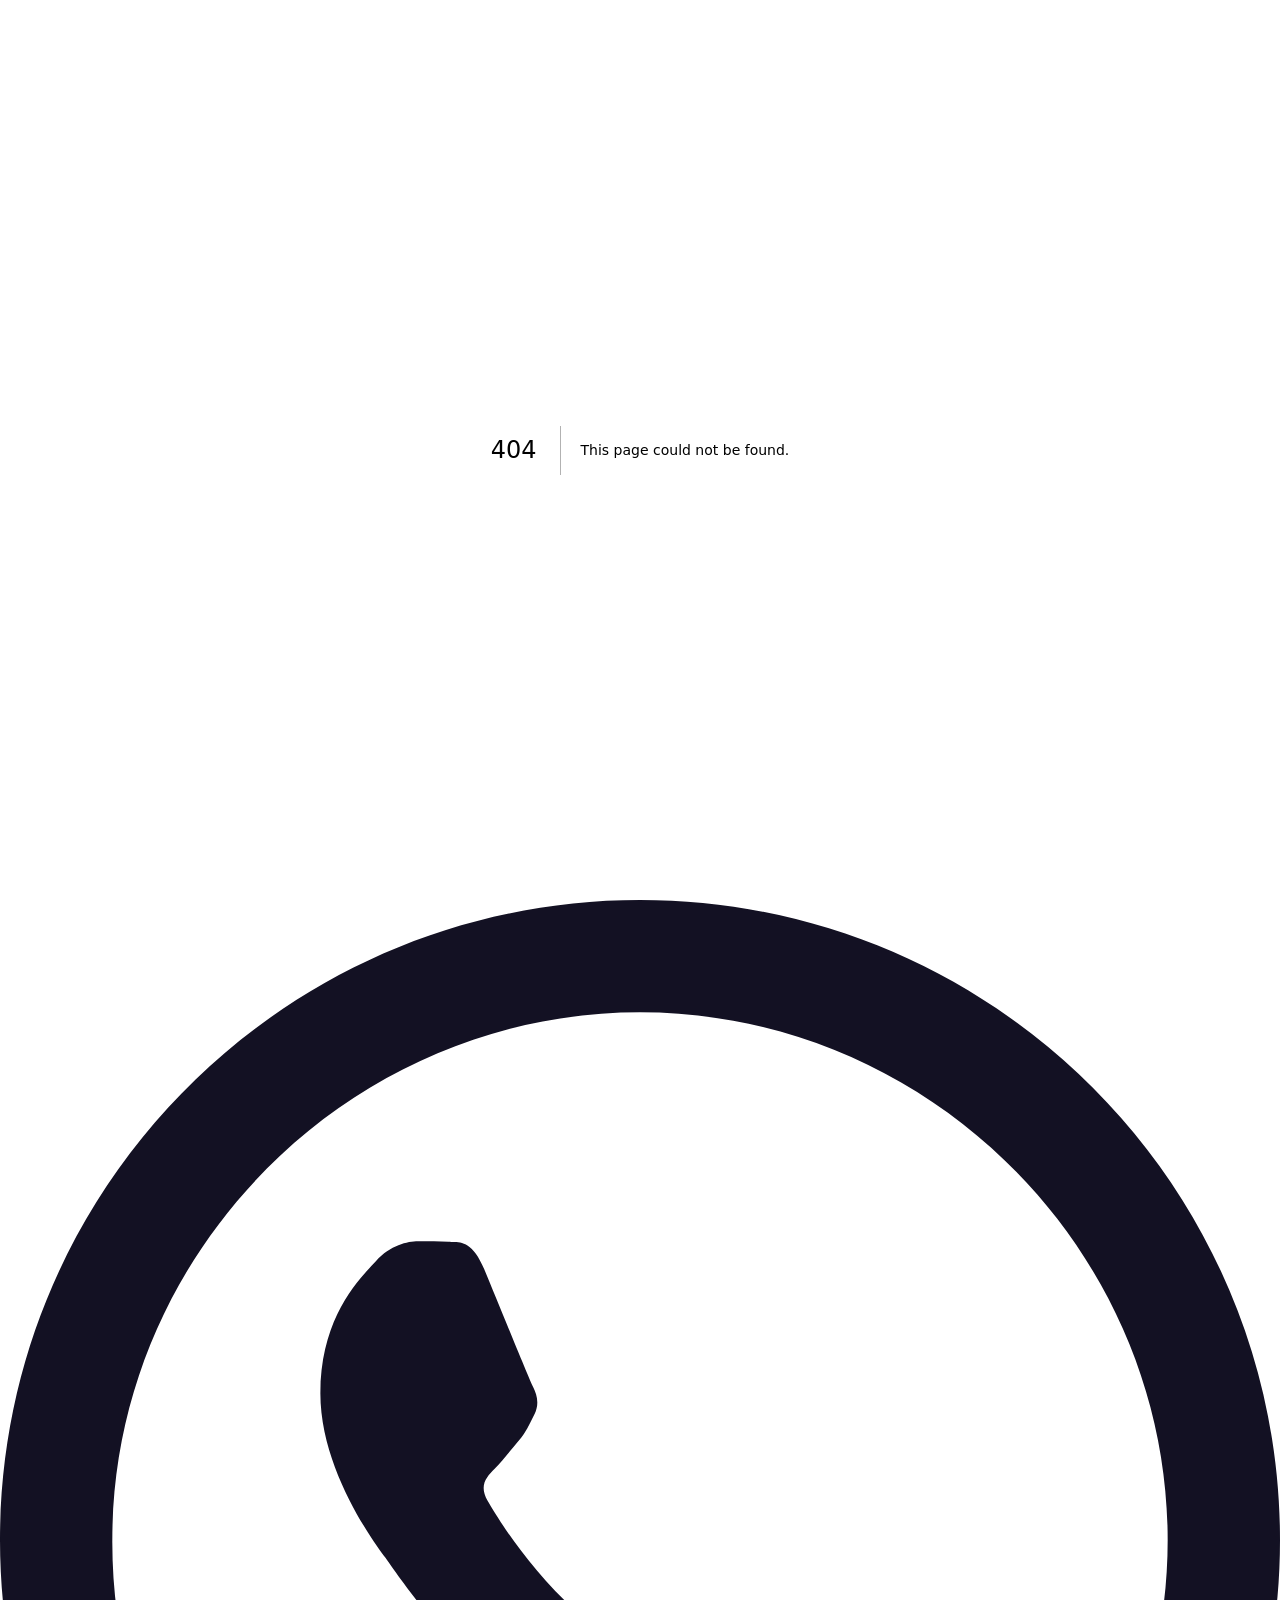
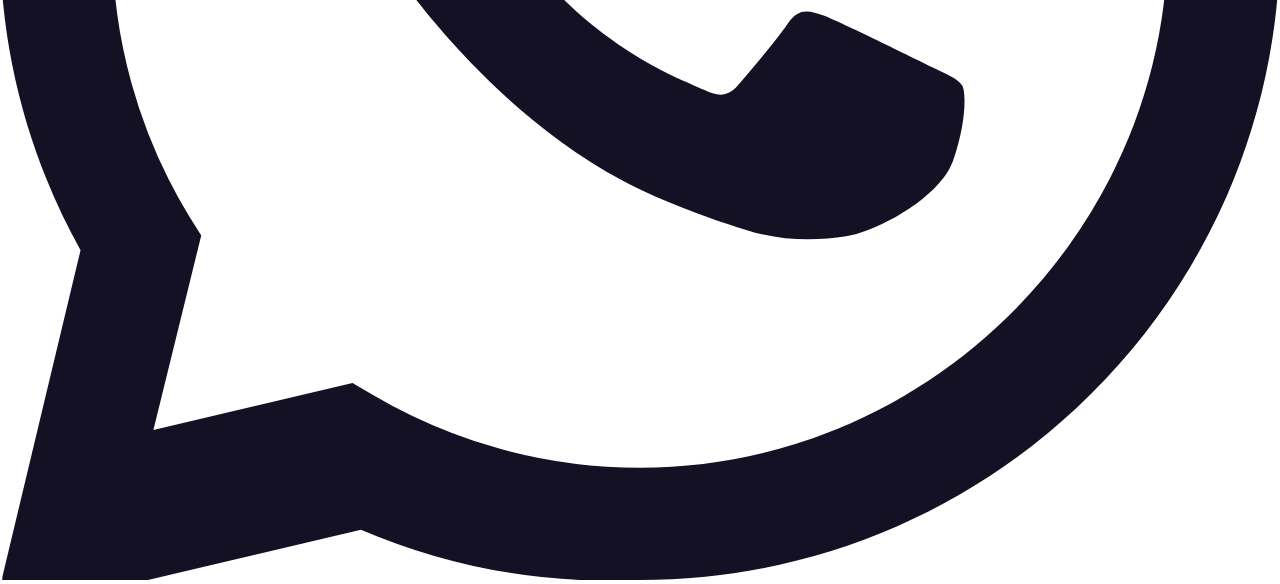
==== 404/index.html @ 9d976e6f "chore: static preview build for client review" ====
<!DOCTYPE html><html lang="pt-BR"><head><meta charSet="utf-8"/><meta name="viewport" content="width=device-width, initial-scale=1"/><link rel="stylesheet" href="/ultima-preview/_next/static/chunks/0b9qxh61r70rn.css" data-precedence="next"/><link rel="preload" as="script" fetchPriority="low" href="/ultima-preview/_next/static/chunks/13aus3kqanczm.js"/><script src="/ultima-preview/_next/static/chunks/0dgq26a5_oy.a.js" async=""></script><script src="/ultima-preview/_next/static/chunks/0f4zeltexfq_..js" async=""></script><script src="/ultima-preview/_next/static/chunks/0m_p1bxtorv5i.js" async=""></script><script src="/ultima-preview/_next/static/chunks/turbopack-003-w7_mbnqww.js" async=""></script><script src="/ultima-preview/_next/static/chunks/0436okytzgng_.js" async=""></script><script src="/ultima-preview/_next/static/chunks/08uh6.imupez1.js" async=""></script><script src="/ultima-preview/_next/static/chunks/0d3shmwh5_nmn.js" async=""></script><meta name="robots" content="noindex"/><meta name="next-size-adjust" content=""/><title>404: This page could not be found.</title><title>Última Digital | Agência de tráfego pago em Belo Horizonte</title><meta name="description" content="Agência de tráfego pago em Belo Horizonte: Google Ads e Meta Ads com estratégia sob medida. Mais de R$ 100 milhões gerados para clientes."/><meta name="robots" content="noindex, nofollow"/><link rel="canonical" href="https://site.ultimadigital.com.br/"/><meta property="og:title" content="Última Digital | Agência de tráfego pago em Belo Horizonte"/><meta property="og:description" content="Agência de tráfego pago em Belo Horizonte: Google Ads e Meta Ads com estratégia sob medida. Mais de R$ 100 milhões gerados para clientes."/><meta property="og:site_name" content="Última Digital"/><meta property="og:locale" content="pt_BR"/><meta property="og:type" content="website"/><meta name="twitter:card" content="summary"/><meta name="twitter:title" content="Última Digital | Agência de tráfego pago em Belo Horizonte"/><meta name="twitter:description" content="Agência de tráfego pago em Belo Horizonte: Google Ads e Meta Ads com estratégia sob medida. Mais de R$ 100 milhões gerados para clientes."/><link rel="icon" href="/ultima-preview/icon.svg"/><script src="/ultima-preview/_next/static/chunks/03~yq9q893hmn.js" noModule=""></script></head><body class="geist_dbbf8c4b-module__5qCx7q__variable geist_mono_8d43a2aa-module__8Li5zG__variable instrument_serif_bed06b21-module__swPsvG__variable bg-surface font-sans text-text-primary antialiased"><div hidden=""><!--$--><!--/$--></div><div class="relative z-10 overflow-x-hidden"><div style="font-family:system-ui,&quot;Segoe UI&quot;,Roboto,Helvetica,Arial,sans-serif,&quot;Apple Color Emoji&quot;,&quot;Segoe UI Emoji&quot;;height:100vh;text-align:center;display:flex;flex-direction:column;align-items:center;justify-content:center"><div><style>body{color:#000;background:#fff;margin:0}.next-error-h1{border-right:1px solid rgba(0,0,0,.3)}@media (prefers-color-scheme:dark){body{color:#fff;background:#000}.next-error-h1{border-right:1px solid rgba(255,255,255,.3)}}</style><h1 class="next-error-h1" style="display:inline-block;margin:0 20px 0 0;padding:0 23px 0 0;font-size:24px;font-weight:500;vertical-align:top;line-height:49px">404</h1><div style="display:inline-block"><h2 style="font-size:14px;font-weight:400;line-height:49px;margin:0">This page could not be found.</h2></div></div></div><!--$--><!--/$--><a href="https://api.whatsapp.com/send?phone=5531985903962&amp;text=Ol%C3%A1%2C%20gostaria%20de%20alavancar%20meu%20neg%C3%B3cio!%20Quero%20conhecer%20os%20servi%C3%A7os%20da%20%C3%9Altima%20Digital." target="_blank" rel="noreferrer noopener" aria-label="Abrir conversa no WhatsApp" class="fixed right-8 bottom-8 z-[999] block h-14 w-14 rounded-full bg-accent shadow-[0_4px_20px_rgba(255,194,0,0.35)] transition-transform duration-300 ease-out hover:scale-110 hover:shadow-[0_6px_28px_rgba(255,194,0,0.55)]"><span class="pointer-events-none absolute inset-0 rounded-full bg-[rgba(255,194,0,0.3)] animate-[whatsapp-pulse_2s_ease-out_infinite]" aria-hidden="true"></span><span class="relative flex h-full w-full items-center justify-center"><svg viewBox="0 0 24 24" fill="#131123" class="h-7 w-7" aria-hidden="true"><path d="M17.472 14.382c-.297-.149-1.758-.867-2.03-.967-.273-.099-.471-.148-.67.15-.197.297-.767.966-.94 1.164-.173.199-.347.223-.644.075-.297-.15-1.255-.463-2.39-1.475-.883-.788-1.48-1.761-1.653-2.059-.173-.297-.018-.458.13-.606.134-.133.298-.347.446-.52.149-.174.198-.298.298-.497.099-.198.05-.371-.025-.52-.075-.149-.669-1.612-.916-2.207-.242-.579-.487-.5-.669-.51-.173-.008-.371-.01-.57-.01-.198 0-.52.074-.792.372-.272.297-1.04 1.016-1.04 2.479 0 1.462 1.065 2.875 1.213 3.074.149.198 2.096 3.2 5.077 4.487.709.306 1.262.489 1.694.625.712.227 1.36.195 1.871.118.571-.085 1.758-.719 2.006-1.413.248-.694.248-1.289.173-1.413-.074-.124-.272-.198-.57-.347z"></path><path d="M12 0C5.373 0 0 5.373 0 12c0 2.108.549 4.09 1.51 5.815L.057 23.888a.5.5 0 00.609.61l6.102-1.442A11.945 11.945 0 0012 24c6.627 0 12-5.373 12-12S18.627 0 12 0zm0 21.894a9.877 9.877 0 01-5.031-1.375l-.36-.214-3.733.882.897-3.648-.235-.374A9.861 9.861 0 012.106 12C2.106 6.58 6.58 2.106 12 2.106c5.42 0 9.894 4.474 9.894 9.894 0 5.42-4.474 9.894-9.894 9.894z"></path></svg></span></a></div><script src="/ultima-preview/_next/static/chunks/13aus3kqanczm.js" id="_R_" async=""></script><script>(self.__next_f=self.__next_f||[]).push([0])</script><script>self.__next_f.push([1,"1:\"$Sreact.fragment\"\n2:I[961,[\"/ultima-preview/_next/static/chunks/0436okytzgng_.js\",\"/ultima-preview/_next/static/chunks/08uh6.imupez1.js\",\"/ultima-preview/_next/static/chunks/0d3shmwh5_nmn.js\"],\"CustomCursor\"]\n3:I[60233,[\"/ultima-preview/_next/static/chunks/0436okytzgng_.js\",\"/ultima-preview/_next/static/chunks/08uh6.imupez1.js\",\"/ultima-preview/_next/static/chunks/0d3shmwh5_nmn.js\"],\"LenisProvider\"]\n4:I[39756,[\"/ultima-preview/_next/static/chunks/0436okytzgng_.js\",\"/ultima-preview/_next/static/chunks/08uh6.imupez1.js\",\"/ultima-preview/_next/static/chunks/0d3shmwh5_nmn.js\"],\"default\"]\n5:I[37457,[\"/ultima-preview/_next/static/chunks/0436okytzgng_.js\",\"/ultima-preview/_next/static/chunks/08uh6.imupez1.js\",\"/ultima-preview/_next/static/chunks/0d3shmwh5_nmn.js\"],\"default\"]\n6:I[55814,[\"/ultima-preview/_next/static/chunks/0436okytzgng_.js\",\"/ultima-preview/_next/static/chunks/08uh6.imupez1.js\",\"/ultima-preview/_next/static/chunks/0d3shmwh5_nmn.js\"],\"WhatsAppButton\"]\n7:I[97367,[\"/ultima-preview/_next/static/chunks/0436okytzgng_.js\",\"/ultima-preview/_next/static/chunks/08uh6.imupez1.js\",\"/ultima-preview/_next/static/chunks/0d3shmwh5_nmn.js\"],\"OutletBoundary\"]\n8:\"$Sreact.suspense\"\nb:I[97367,[\"/ultima-preview/_next/static/chunks/0436okytzgng_.js\",\"/ultima-preview/_next/static/chunks/08uh6.imupez1.js\",\"/ultima-preview/_next/static/chunks/0d3shmwh5_nmn.js\"],\"ViewportBoundary\"]\nd:I[97367,[\"/ultima-preview/_next/static/chunks/0436okytzgng_.js\",\"/ultima-preview/_next/static/chunks/08uh6.imupez1.js\",\"/ultima-preview/_next/static/chunks/0d3shmwh5_nmn.js\"],\"MetadataBoundary\"]\nf:I[68027,[\"/ultima-preview/_next/static/chunks/0436okytzgng_.js\",\"/ultima-preview/_next/static/chunks/08uh6.imupez1.js\",\"/ultima-preview/_next/static/chunks/0d3shmwh5_nmn.js\"],\"default\",1]\n:HL[\"/ultima-preview/_next/static/chunks/0b9qxh61r70rn.css\",\"style\"]\n"])</script><script>self.__next_f.push([1,"0:{\"P\":null,\"c\":[\"\",\"_not-found\",\"\"],\"q\":\"\",\"i\":false,\"f\":[[[\"\",{\"children\":[\"/_not-found\",{\"children\":[\"__PAGE__\",{}]}]},\"$undefined\",\"$undefined\",16],[[\"$\",\"$1\",\"c\",{\"children\":[[[\"$\",\"link\",\"0\",{\"rel\":\"stylesheet\",\"href\":\"/ultima-preview/_next/static/chunks/0b9qxh61r70rn.css\",\"precedence\":\"next\",\"crossOrigin\":\"$undefined\",\"nonce\":\"$undefined\"}],[\"$\",\"script\",\"script-0\",{\"src\":\"/ultima-preview/_next/static/chunks/0436okytzgng_.js\",\"async\":true,\"nonce\":\"$undefined\"}],[\"$\",\"script\",\"script-1\",{\"src\":\"/ultima-preview/_next/static/chunks/08uh6.imupez1.js\",\"async\":true,\"nonce\":\"$undefined\"}],[\"$\",\"script\",\"script-2\",{\"src\":\"/ultima-preview/_next/static/chunks/0d3shmwh5_nmn.js\",\"async\":true,\"nonce\":\"$undefined\"}]],[\"$\",\"html\",null,{\"lang\":\"pt-BR\",\"children\":[\"$\",\"body\",null,{\"className\":\"geist_dbbf8c4b-module__5qCx7q__variable geist_mono_8d43a2aa-module__8Li5zG__variable instrument_serif_bed06b21-module__swPsvG__variable bg-surface font-sans text-text-primary antialiased\",\"children\":[[\"$\",\"$L2\",null,{}],[\"$\",\"$L3\",null,{\"children\":[\"$\",\"div\",null,{\"className\":\"relative z-10 overflow-x-hidden\",\"children\":[[\"$\",\"$L4\",null,{\"parallelRouterKey\":\"children\",\"error\":\"$undefined\",\"errorStyles\":\"$undefined\",\"errorScripts\":\"$undefined\",\"template\":[\"$\",\"$L5\",null,{}],\"templateStyles\":\"$undefined\",\"templateScripts\":\"$undefined\",\"notFound\":[[[\"$\",\"title\",null,{\"children\":\"404: This page could not be found.\"}],[\"$\",\"div\",null,{\"style\":{\"fontFamily\":\"system-ui,\\\"Segoe UI\\\",Roboto,Helvetica,Arial,sans-serif,\\\"Apple Color Emoji\\\",\\\"Segoe UI Emoji\\\"\",\"height\":\"100vh\",\"textAlign\":\"center\",\"display\":\"flex\",\"flexDirection\":\"column\",\"alignItems\":\"center\",\"justifyContent\":\"center\"},\"children\":[\"$\",\"div\",null,{\"children\":[[\"$\",\"style\",null,{\"dangerouslySetInnerHTML\":{\"__html\":\"body{color:#000;background:#fff;margin:0}.next-error-h1{border-right:1px solid rgba(0,0,0,.3)}@media (prefers-color-scheme:dark){body{color:#fff;background:#000}.next-error-h1{border-right:1px solid rgba(255,255,255,.3)}}\"}}],[\"$\",\"h1\",null,{\"className\":\"next-error-h1\",\"style\":{\"display\":\"inline-block\",\"margin\":\"0 20px 0 0\",\"padding\":\"0 23px 0 0\",\"fontSize\":24,\"fontWeight\":500,\"verticalAlign\":\"top\",\"lineHeight\":\"49px\"},\"children\":404}],[\"$\",\"div\",null,{\"style\":{\"display\":\"inline-block\"},\"children\":[\"$\",\"h2\",null,{\"style\":{\"fontSize\":14,\"fontWeight\":400,\"lineHeight\":\"49px\",\"margin\":0},\"children\":\"This page could not be found.\"}]}]]}]}]],[]],\"forbidden\":\"$undefined\",\"unauthorized\":\"$undefined\"}],[\"$\",\"$L6\",null,{}]]}]}],null]}]}]]}],{\"children\":[[\"$\",\"$1\",\"c\",{\"children\":[null,[\"$\",\"$L4\",null,{\"parallelRouterKey\":\"children\",\"error\":\"$undefined\",\"errorStyles\":\"$undefined\",\"errorScripts\":\"$undefined\",\"template\":[\"$\",\"$L5\",null,{}],\"templateStyles\":\"$undefined\",\"templateScripts\":\"$undefined\",\"notFound\":\"$undefined\",\"forbidden\":\"$undefined\",\"unauthorized\":\"$undefined\"}]]}],{\"children\":[[\"$\",\"$1\",\"c\",{\"children\":[[[\"$\",\"title\",null,{\"children\":\"404: This page could not be found.\"}],[\"$\",\"div\",null,{\"style\":\"$0:f:0:1:0:props:children:1:props:children:props:children:1:props:children:props:children:0:props:notFound:0:1:props:style\",\"children\":[\"$\",\"div\",null,{\"children\":[[\"$\",\"style\",null,{\"dangerouslySetInnerHTML\":{\"__html\":\"body{color:#000;background:#fff;margin:0}.next-error-h1{border-right:1px solid rgba(0,0,0,.3)}@media (prefers-color-scheme:dark){body{color:#fff;background:#000}.next-error-h1{border-right:1px solid rgba(255,255,255,.3)}}\"}}],[\"$\",\"h1\",null,{\"className\":\"next-error-h1\",\"style\":\"$0:f:0:1:0:props:children:1:props:children:props:children:1:props:children:props:children:0:props:notFound:0:1:props:children:props:children:1:props:style\",\"children\":404}],[\"$\",\"div\",null,{\"style\":\"$0:f:0:1:0:props:children:1:props:children:props:children:1:props:children:props:children:0:props:notFound:0:1:props:children:props:children:2:props:style\",\"children\":[\"$\",\"h2\",null,{\"style\":\"$0:f:0:1:0:props:children:1:props:children:props:children:1:props:children:props:children:0:props:notFound:0:1:props:children:props:children:2:props:children:props:style\",\"children\":\"This page could not be found.\"}]}]]}]}]],null,[\"$\",\"$L7\",null,{\"children\":[\"$\",\"$8\",null,{\"name\":\"Next.MetadataOutlet\",\"children\":\"$@9\"}]}]]}],{},null,false,null]},null,false,\"$@a\"]},null,false,null],[\"$\",\"$1\",\"h\",{\"children\":[[\"$\",\"meta\",null,{\"name\":\"robots\",\"content\":\"noindex\"}],[\"$\",\"$Lb\",null,{\"children\":\"$Lc\"}],[\"$\",\"div\",null,{\"hidden\":true,\"children\":[\"$\",\"$Ld\",null,{\"children\":[\"$\",\"$8\",null,{\"name\":\"Next.Metadata\",\"children\":\"$Le\"}]}]}],[\"$\",\"meta\",null,{\"name\":\"next-size-adjust\",\"content\":\"\"}]]}],false]],\"m\":\"$undefined\",\"G\":[\"$f\",[[\"$\",\"link\",\"0\",{\"rel\":\"stylesheet\",\"href\":\"/ultima-preview/_next/static/chunks/0b9qxh61r70rn.css\",\"precedence\":\"next\",\"crossOrigin\":\"$undefined\",\"nonce\":\"$undefined\"}]]],\"S\":true,\"h\":null,\"s\":\"$undefined\",\"l\":\"$undefined\",\"p\":\"$undefined\",\"d\":\"$undefined\",\"b\":\"BhjHynhMJOhG1Z1esxShJ\"}\n"])</script><script>self.__next_f.push([1,"10:[]\na:\"$W10\"\n"])</script><script>self.__next_f.push([1,"c:[[\"$\",\"meta\",\"0\",{\"charSet\":\"utf-8\"}],[\"$\",\"meta\",\"1\",{\"name\":\"viewport\",\"content\":\"width=device-width, initial-scale=1\"}]]\n"])</script><script>self.__next_f.push([1,"11:I[27201,[\"/ultima-preview/_next/static/chunks/0436okytzgng_.js\",\"/ultima-preview/_next/static/chunks/08uh6.imupez1.js\",\"/ultima-preview/_next/static/chunks/0d3shmwh5_nmn.js\"],\"IconMark\"]\n9:null\n"])</script><script>self.__next_f.push([1,"e:[[\"$\",\"title\",\"0\",{\"children\":\"Última Digital | Agência de tráfego pago em Belo Horizonte\"}],[\"$\",\"meta\",\"1\",{\"name\":\"description\",\"content\":\"Agência de tráfego pago em Belo Horizonte: Google Ads e Meta Ads com estratégia sob medida. Mais de R$ 100 milhões gerados para clientes.\"}],[\"$\",\"meta\",\"2\",{\"name\":\"robots\",\"content\":\"noindex, nofollow\"}],[\"$\",\"link\",\"3\",{\"rel\":\"canonical\",\"href\":\"https://site.ultimadigital.com.br/\"}],[\"$\",\"meta\",\"4\",{\"property\":\"og:title\",\"content\":\"Última Digital | Agência de tráfego pago em Belo Horizonte\"}],[\"$\",\"meta\",\"5\",{\"property\":\"og:description\",\"content\":\"Agência de tráfego pago em Belo Horizonte: Google Ads e Meta Ads com estratégia sob medida. Mais de R$ 100 milhões gerados para clientes.\"}],[\"$\",\"meta\",\"6\",{\"property\":\"og:site_name\",\"content\":\"Última Digital\"}],[\"$\",\"meta\",\"7\",{\"property\":\"og:locale\",\"content\":\"pt_BR\"}],[\"$\",\"meta\",\"8\",{\"property\":\"og:type\",\"content\":\"website\"}],[\"$\",\"meta\",\"9\",{\"name\":\"twitter:card\",\"content\":\"summary\"}],[\"$\",\"meta\",\"10\",{\"name\":\"twitter:title\",\"content\":\"Última Digital | Agência de tráfego pago em Belo Horizonte\"}],[\"$\",\"meta\",\"11\",{\"name\":\"twitter:description\",\"content\":\"Agência de tráfego pago em Belo Horizonte: Google Ads e Meta Ads com estratégia sob medida. Mais de R$ 100 milhões gerados para clientes.\"}],[\"$\",\"link\",\"12\",{\"rel\":\"icon\",\"href\":\"/ultima-preview/icon.svg\"}],[\"$\",\"$L11\",\"13\",{}]]\n"])</script></body></html>
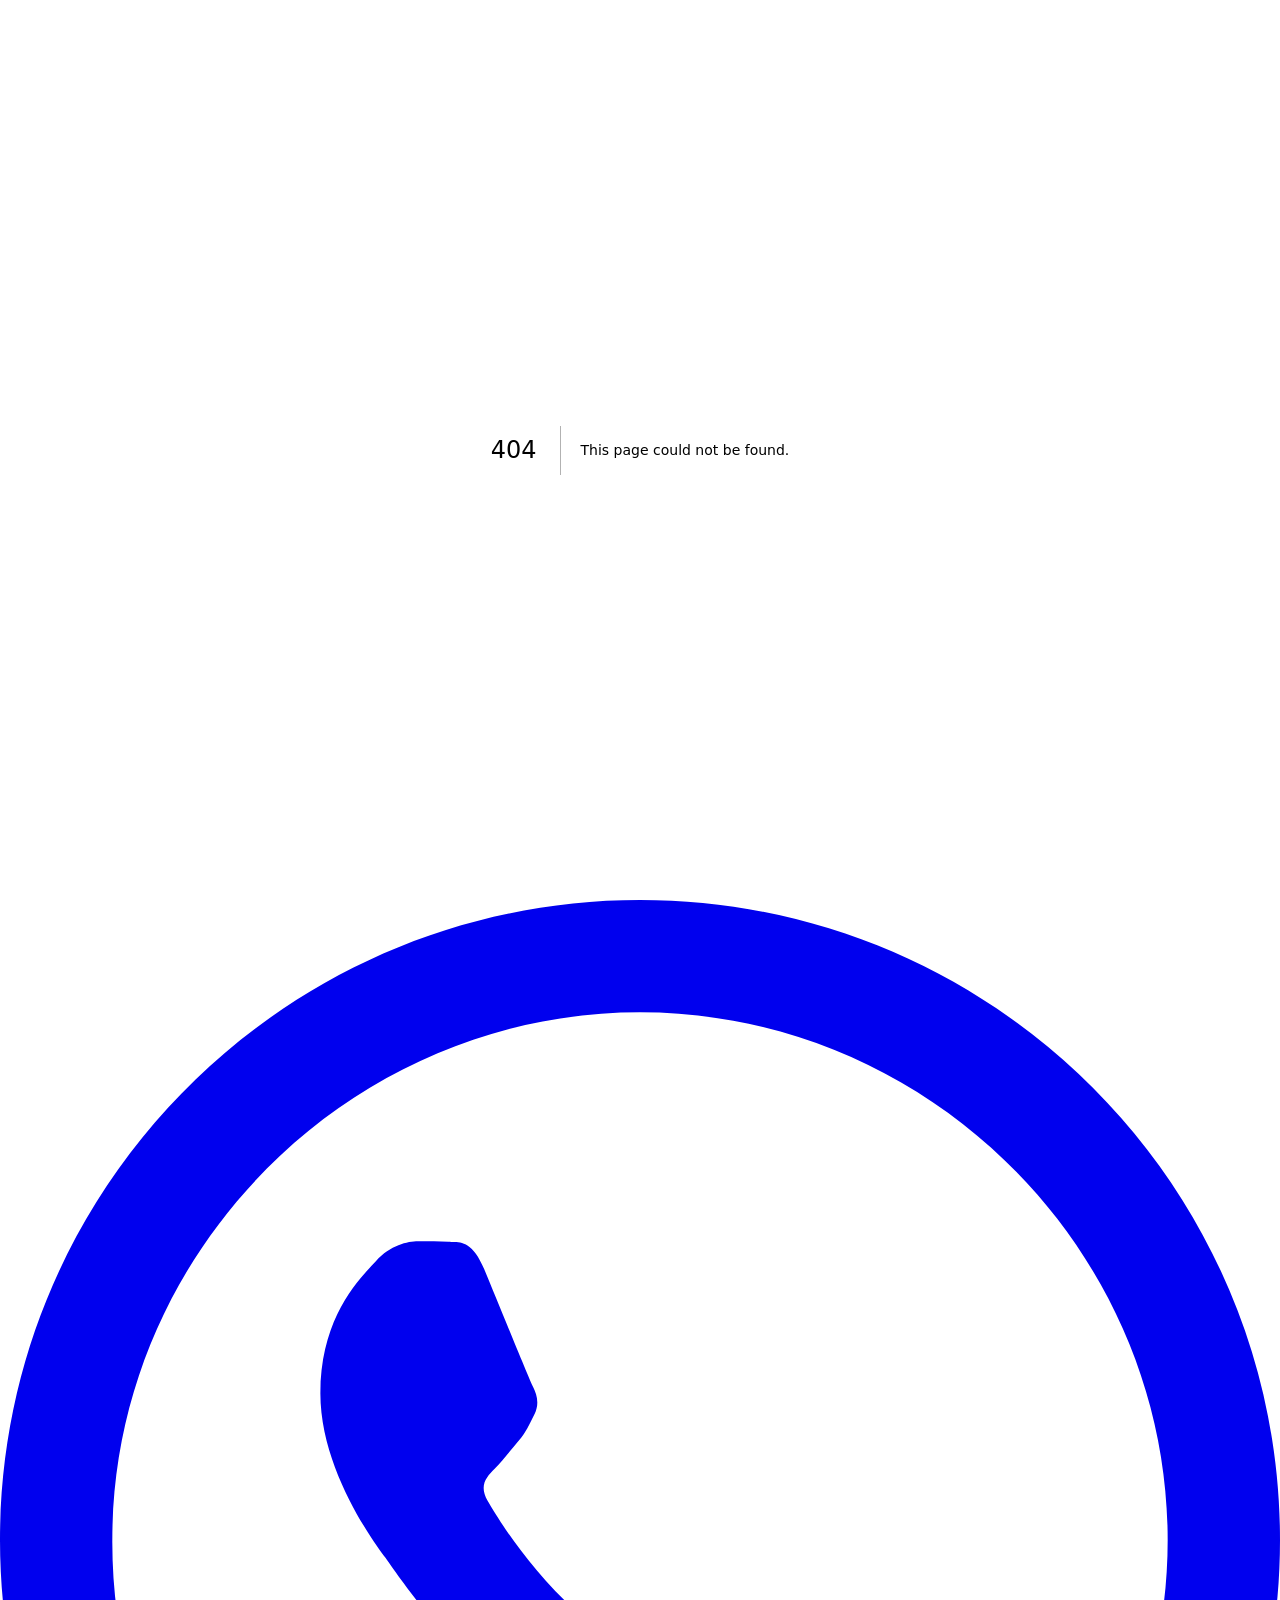
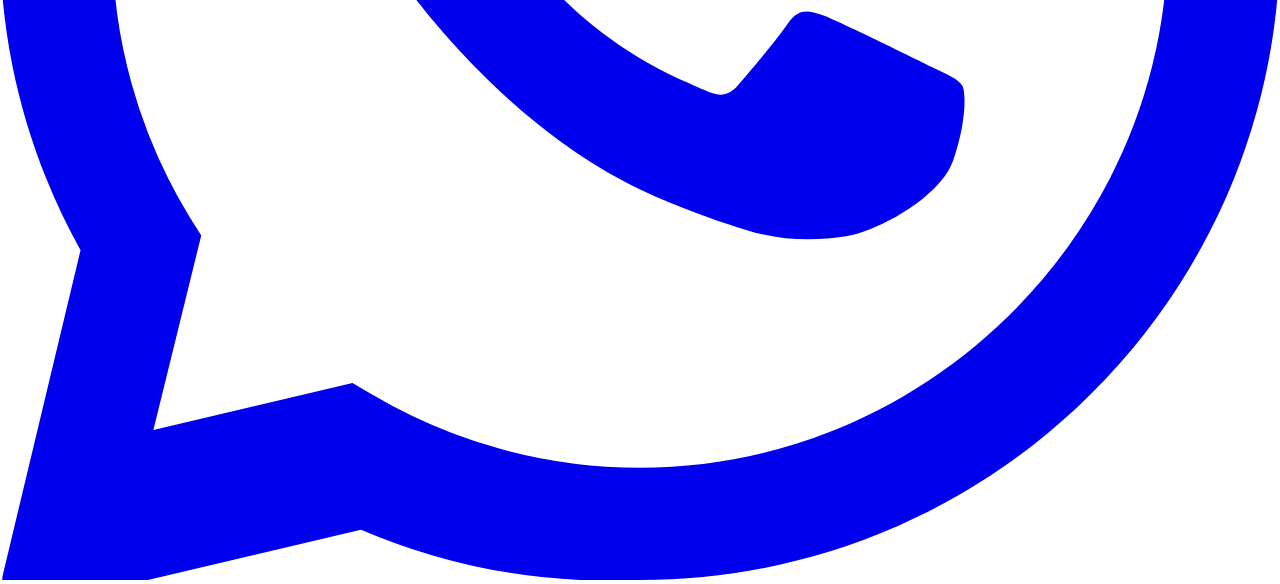
==== commit 0ca86934: "chore: preview of the redesign based on the original site" ====
--- a/404/index.html
+++ b/404/index.html
@@ -1 +1 @@
-<!DOCTYPE html><html lang="pt-BR"><head><meta charSet="utf-8"/><meta name="viewport" content="width=device-width, initial-scale=1"/><link rel="stylesheet" href="/ultima-preview/_next/static/chunks/0b9qxh61r70rn.css" data-precedence="next"/><link rel="preload" as="script" fetchPriority="low" href="/ultima-preview/_next/static/chunks/13aus3kqanczm.js"/><script src="/ultima-preview/_next/static/chunks/0dgq26a5_oy.a.js" async=""></script><script src="/ultima-preview/_next/static/chunks/0f4zeltexfq_..js" async=""></script><script src="/ultima-preview/_next/static/chunks/0m_p1bxtorv5i.js" async=""></script><script src="/ultima-preview/_next/static/chunks/turbopack-003-w7_mbnqww.js" async=""></script><script src="/ultima-preview/_next/static/chunks/0436okytzgng_.js" async=""></script><script src="/ultima-preview/_next/static/chunks/08uh6.imupez1.js" async=""></script><script src="/ultima-preview/_next/static/chunks/0d3shmwh5_nmn.js" async=""></script><meta name="robots" content="noindex"/><meta name="next-size-adjust" content=""/><title>404: This page could not be found.</title><title>Última Digital | Agência de tráfego pago em Belo Horizonte</title><meta name="description" content="Agência de tráfego pago em Belo Horizonte: Google Ads e Meta Ads com estratégia sob medida. Mais de R$ 100 milhões gerados para clientes."/><meta name="robots" content="noindex, nofollow"/><link rel="canonical" href="https://site.ultimadigital.com.br/"/><meta property="og:title" content="Última Digital | Agência de tráfego pago em Belo Horizonte"/><meta property="og:description" content="Agência de tráfego pago em Belo Horizonte: Google Ads e Meta Ads com estratégia sob medida. Mais de R$ 100 milhões gerados para clientes."/><meta property="og:site_name" content="Última Digital"/><meta property="og:locale" content="pt_BR"/><meta property="og:type" content="website"/><meta name="twitter:card" content="summary"/><meta name="twitter:title" content="Última Digital | Agência de tráfego pago em Belo Horizonte"/><meta name="twitter:description" content="Agência de tráfego pago em Belo Horizonte: Google Ads e Meta Ads com estratégia sob medida. Mais de R$ 100 milhões gerados para clientes."/><link rel="icon" href="/ultima-preview/icon.svg"/><script src="/ultima-preview/_next/static/chunks/03~yq9q893hmn.js" noModule=""></script></head><body class="geist_dbbf8c4b-module__5qCx7q__variable geist_mono_8d43a2aa-module__8Li5zG__variable instrument_serif_bed06b21-module__swPsvG__variable bg-surface font-sans text-text-primary antialiased"><div hidden=""><!--$--><!--/$--></div><div class="relative z-10 overflow-x-hidden"><div style="font-family:system-ui,&quot;Segoe UI&quot;,Roboto,Helvetica,Arial,sans-serif,&quot;Apple Color Emoji&quot;,&quot;Segoe UI Emoji&quot;;height:100vh;text-align:center;display:flex;flex-direction:column;align-items:center;justify-content:center"><div><style>body{color:#000;background:#fff;margin:0}.next-error-h1{border-right:1px solid rgba(0,0,0,.3)}@media (prefers-color-scheme:dark){body{color:#fff;background:#000}.next-error-h1{border-right:1px solid rgba(255,255,255,.3)}}</style><h1 class="next-error-h1" style="display:inline-block;margin:0 20px 0 0;padding:0 23px 0 0;font-size:24px;font-weight:500;vertical-align:top;line-height:49px">404</h1><div style="display:inline-block"><h2 style="font-size:14px;font-weight:400;line-height:49px;margin:0">This page could not be found.</h2></div></div></div><!--$--><!--/$--><a href="https://api.whatsapp.com/send?phone=5531985903962&amp;text=Ol%C3%A1%2C%20gostaria%20de%20alavancar%20meu%20neg%C3%B3cio!%20Quero%20conhecer%20os%20servi%C3%A7os%20da%20%C3%9Altima%20Digital." target="_blank" rel="noreferrer noopener" aria-label="Abrir conversa no WhatsApp" class="fixed right-8 bottom-8 z-[999] block h-14 w-14 rounded-full bg-accent shadow-[0_4px_20px_rgba(255,194,0,0.35)] transition-transform duration-300 ease-out hover:scale-110 hover:shadow-[0_6px_28px_rgba(255,194,0,0.55)]"><span class="pointer-events-none absolute inset-0 rounded-full bg-[rgba(255,194,0,0.3)] animate-[whatsapp-pulse_2s_ease-out_infinite]" aria-hidden="true"></span><span class="relative flex h-full w-full items-center justify-center"><svg viewBox="0 0 24 24" fill="#131123" class="h-7 w-7" aria-hidden="true"><path d="M17.472 14.382c-.297-.149-1.758-.867-2.03-.967-.273-.099-.471-.148-.67.15-.197.297-.767.966-.94 1.164-.173.199-.347.223-.644.075-.297-.15-1.255-.463-2.39-1.475-.883-.788-1.48-1.761-1.653-2.059-.173-.297-.018-.458.13-.606.134-.133.298-.347.446-.52.149-.174.198-.298.298-.497.099-.198.05-.371-.025-.52-.075-.149-.669-1.612-.916-2.207-.242-.579-.487-.5-.669-.51-.173-.008-.371-.01-.57-.01-.198 0-.52.074-.792.372-.272.297-1.04 1.016-1.04 2.479 0 1.462 1.065 2.875 1.213 3.074.149.198 2.096 3.2 5.077 4.487.709.306 1.262.489 1.694.625.712.227 1.36.195 1.871.118.571-.085 1.758-.719 2.006-1.413.248-.694.248-1.289.173-1.413-.074-.124-.272-.198-.57-.347z"></path><path d="M12 0C5.373 0 0 5.373 0 12c0 2.108.549 4.09 1.51 5.815L.057 23.888a.5.5 0 00.609.61l6.102-1.442A11.945 11.945 0 0012 24c6.627 0 12-5.373 12-12S18.627 0 12 0zm0 21.894a9.877 9.877 0 01-5.031-1.375l-.36-.214-3.733.882.897-3.648-.235-.374A9.861 9.861 0 012.106 12C2.106 6.58 6.58 2.106 12 2.106c5.42 0 9.894 4.474 9.894 9.894 0 5.42-4.474 9.894-9.894 9.894z"></path></svg></span></a></div><script src="/ultima-preview/_next/static/chunks/13aus3kqanczm.js" id="_R_" async=""></script><script>(self.__next_f=self.__next_f||[]).push([0])</script><script>self.__next_f.push([1,"1:\"$Sreact.fragment\"\n2:I[961,[\"/ultima-preview/_next/static/chunks/0436okytzgng_.js\",\"/ultima-preview/_next/static/chunks/08uh6.imupez1.js\",\"/ultima-preview/_next/static/chunks/0d3shmwh5_nmn.js\"],\"CustomCursor\"]\n3:I[60233,[\"/ultima-preview/_next/static/chunks/0436okytzgng_.js\",\"/ultima-preview/_next/static/chunks/08uh6.imupez1.js\",\"/ultima-preview/_next/static/chunks/0d3shmwh5_nmn.js\"],\"LenisProvider\"]\n4:I[39756,[\"/ultima-preview/_next/static/chunks/0436okytzgng_.js\",\"/ultima-preview/_next/static/chunks/08uh6.imupez1.js\",\"/ultima-preview/_next/static/chunks/0d3shmwh5_nmn.js\"],\"default\"]\n5:I[37457,[\"/ultima-preview/_next/static/chunks/0436okytzgng_.js\",\"/ultima-preview/_next/static/chunks/08uh6.imupez1.js\",\"/ultima-preview/_next/static/chunks/0d3shmwh5_nmn.js\"],\"default\"]\n6:I[55814,[\"/ultima-preview/_next/static/chunks/0436okytzgng_.js\",\"/ultima-preview/_next/static/chunks/08uh6.imupez1.js\",\"/ultima-preview/_next/static/chunks/0d3shmwh5_nmn.js\"],\"WhatsAppButton\"]\n7:I[97367,[\"/ultima-preview/_next/static/chunks/0436okytzgng_.js\",\"/ultima-preview/_next/static/chunks/08uh6.imupez1.js\",\"/ultima-preview/_next/static/chunks/0d3shmwh5_nmn.js\"],\"OutletBoundary\"]\n8:\"$Sreact.suspense\"\nb:I[97367,[\"/ultima-preview/_next/static/chunks/0436okytzgng_.js\",\"/ultima-preview/_next/static/chunks/08uh6.imupez1.js\",\"/ultima-preview/_next/static/chunks/0d3shmwh5_nmn.js\"],\"ViewportBoundary\"]\nd:I[97367,[\"/ultima-preview/_next/static/chunks/0436okytzgng_.js\",\"/ultima-preview/_next/static/chunks/08uh6.imupez1.js\",\"/ultima-preview/_next/static/chunks/0d3shmwh5_nmn.js\"],\"MetadataBoundary\"]\nf:I[68027,[\"/ultima-preview/_next/static/chunks/0436okytzgng_.js\",\"/ultima-preview/_next/static/chunks/08uh6.imupez1.js\",\"/ultima-preview/_next/static/chunks/0d3shmwh5_nmn.js\"],\"default\",1]\n:HL[\"/ultima-preview/_next/static/chunks/0b9qxh61r70rn.css\",\"style\"]\n"])</script><script>self.__next_f.push([1,"0:{\"P\":null,\"c\":[\"\",\"_not-found\",\"\"],\"q\":\"\",\"i\":false,\"f\":[[[\"\",{\"children\":[\"/_not-found\",{\"children\":[\"__PAGE__\",{}]}]},\"$undefined\",\"$undefined\",16],[[\"$\",\"$1\",\"c\",{\"children\":[[[\"$\",\"link\",\"0\",{\"rel\":\"stylesheet\",\"href\":\"/ultima-preview/_next/static/chunks/0b9qxh61r70rn.css\",\"precedence\":\"next\",\"crossOrigin\":\"$undefined\",\"nonce\":\"$undefined\"}],[\"$\",\"script\",\"script-0\",{\"src\":\"/ultima-preview/_next/static/chunks/0436okytzgng_.js\",\"async\":true,\"nonce\":\"$undefined\"}],[\"$\",\"script\",\"script-1\",{\"src\":\"/ultima-preview/_next/static/chunks/08uh6.imupez1.js\",\"async\":true,\"nonce\":\"$undefined\"}],[\"$\",\"script\",\"script-2\",{\"src\":\"/ultima-preview/_next/static/chunks/0d3shmwh5_nmn.js\",\"async\":true,\"nonce\":\"$undefined\"}]],[\"$\",\"html\",null,{\"lang\":\"pt-BR\",\"children\":[\"$\",\"body\",null,{\"className\":\"geist_dbbf8c4b-module__5qCx7q__variable geist_mono_8d43a2aa-module__8Li5zG__variable instrument_serif_bed06b21-module__swPsvG__variable bg-surface font-sans text-text-primary antialiased\",\"children\":[[\"$\",\"$L2\",null,{}],[\"$\",\"$L3\",null,{\"children\":[\"$\",\"div\",null,{\"className\":\"relative z-10 overflow-x-hidden\",\"children\":[[\"$\",\"$L4\",null,{\"parallelRouterKey\":\"children\",\"error\":\"$undefined\",\"errorStyles\":\"$undefined\",\"errorScripts\":\"$undefined\",\"template\":[\"$\",\"$L5\",null,{}],\"templateStyles\":\"$undefined\",\"templateScripts\":\"$undefined\",\"notFound\":[[[\"$\",\"title\",null,{\"children\":\"404: This page could not be found.\"}],[\"$\",\"div\",null,{\"style\":{\"fontFamily\":\"system-ui,\\\"Segoe UI\\\",Roboto,Helvetica,Arial,sans-serif,\\\"Apple Color Emoji\\\",\\\"Segoe UI Emoji\\\"\",\"height\":\"100vh\",\"textAlign\":\"center\",\"display\":\"flex\",\"flexDirection\":\"column\",\"alignItems\":\"center\",\"justifyContent\":\"center\"},\"children\":[\"$\",\"div\",null,{\"children\":[[\"$\",\"style\",null,{\"dangerouslySetInnerHTML\":{\"__html\":\"body{color:#000;background:#fff;margin:0}.next-error-h1{border-right:1px solid rgba(0,0,0,.3)}@media (prefers-color-scheme:dark){body{color:#fff;background:#000}.next-error-h1{border-right:1px solid rgba(255,255,255,.3)}}\"}}],[\"$\",\"h1\",null,{\"className\":\"next-error-h1\",\"style\":{\"display\":\"inline-block\",\"margin\":\"0 20px 0 0\",\"padding\":\"0 23px 0 0\",\"fontSize\":24,\"fontWeight\":500,\"verticalAlign\":\"top\",\"lineHeight\":\"49px\"},\"children\":404}],[\"$\",\"div\",null,{\"style\":{\"display\":\"inline-block\"},\"children\":[\"$\",\"h2\",null,{\"style\":{\"fontSize\":14,\"fontWeight\":400,\"lineHeight\":\"49px\",\"margin\":0},\"children\":\"This page could not be found.\"}]}]]}]}]],[]],\"forbidden\":\"$undefined\",\"unauthorized\":\"$undefined\"}],[\"$\",\"$L6\",null,{}]]}]}],null]}]}]]}],{\"children\":[[\"$\",\"$1\",\"c\",{\"children\":[null,[\"$\",\"$L4\",null,{\"parallelRouterKey\":\"children\",\"error\":\"$undefined\",\"errorStyles\":\"$undefined\",\"errorScripts\":\"$undefined\",\"template\":[\"$\",\"$L5\",null,{}],\"templateStyles\":\"$undefined\",\"templateScripts\":\"$undefined\",\"notFound\":\"$undefined\",\"forbidden\":\"$undefined\",\"unauthorized\":\"$undefined\"}]]}],{\"children\":[[\"$\",\"$1\",\"c\",{\"children\":[[[\"$\",\"title\",null,{\"children\":\"404: This page could not be found.\"}],[\"$\",\"div\",null,{\"style\":\"$0:f:0:1:0:props:children:1:props:children:props:children:1:props:children:props:children:0:props:notFound:0:1:props:style\",\"children\":[\"$\",\"div\",null,{\"children\":[[\"$\",\"style\",null,{\"dangerouslySetInnerHTML\":{\"__html\":\"body{color:#000;background:#fff;margin:0}.next-error-h1{border-right:1px solid rgba(0,0,0,.3)}@media (prefers-color-scheme:dark){body{color:#fff;background:#000}.next-error-h1{border-right:1px solid rgba(255,255,255,.3)}}\"}}],[\"$\",\"h1\",null,{\"className\":\"next-error-h1\",\"style\":\"$0:f:0:1:0:props:children:1:props:children:props:children:1:props:children:props:children:0:props:notFound:0:1:props:children:props:children:1:props:style\",\"children\":404}],[\"$\",\"div\",null,{\"style\":\"$0:f:0:1:0:props:children:1:props:children:props:children:1:props:children:props:children:0:props:notFound:0:1:props:children:props:children:2:props:style\",\"children\":[\"$\",\"h2\",null,{\"style\":\"$0:f:0:1:0:props:children:1:props:children:props:children:1:props:children:props:children:0:props:notFound:0:1:props:children:props:children:2:props:children:props:style\",\"children\":\"This page could not be found.\"}]}]]}]}]],null,[\"$\",\"$L7\",null,{\"children\":[\"$\",\"$8\",null,{\"name\":\"Next.MetadataOutlet\",\"children\":\"$@9\"}]}]]}],{},null,false,null]},null,false,\"$@a\"]},null,false,null],[\"$\",\"$1\",\"h\",{\"children\":[[\"$\",\"meta\",null,{\"name\":\"robots\",\"content\":\"noindex\"}],[\"$\",\"$Lb\",null,{\"children\":\"$Lc\"}],[\"$\",\"div\",null,{\"hidden\":true,\"children\":[\"$\",\"$Ld\",null,{\"children\":[\"$\",\"$8\",null,{\"name\":\"Next.Metadata\",\"children\":\"$Le\"}]}]}],[\"$\",\"meta\",null,{\"name\":\"next-size-adjust\",\"content\":\"\"}]]}],false]],\"m\":\"$undefined\",\"G\":[\"$f\",[[\"$\",\"link\",\"0\",{\"rel\":\"stylesheet\",\"href\":\"/ultima-preview/_next/static/chunks/0b9qxh61r70rn.css\",\"precedence\":\"next\",\"crossOrigin\":\"$undefined\",\"nonce\":\"$undefined\"}]]],\"S\":true,\"h\":null,\"s\":\"$undefined\",\"l\":\"$undefined\",\"p\":\"$undefined\",\"d\":\"$undefined\",\"b\":\"BhjHynhMJOhG1Z1esxShJ\"}\n"])</script><script>self.__next_f.push([1,"10:[]\na:\"$W10\"\n"])</script><script>self.__next_f.push([1,"c:[[\"$\",\"meta\",\"0\",{\"charSet\":\"utf-8\"}],[\"$\",\"meta\",\"1\",{\"name\":\"viewport\",\"content\":\"width=device-width, initial-scale=1\"}]]\n"])</script><script>self.__next_f.push([1,"11:I[27201,[\"/ultima-preview/_next/static/chunks/0436okytzgng_.js\",\"/ultima-preview/_next/static/chunks/08uh6.imupez1.js\",\"/ultima-preview/_next/static/chunks/0d3shmwh5_nmn.js\"],\"IconMark\"]\n9:null\n"])</script><script>self.__next_f.push([1,"e:[[\"$\",\"title\",\"0\",{\"children\":\"Última Digital | Agência de tráfego pago em Belo Horizonte\"}],[\"$\",\"meta\",\"1\",{\"name\":\"description\",\"content\":\"Agência de tráfego pago em Belo Horizonte: Google Ads e Meta Ads com estratégia sob medida. Mais de R$ 100 milhões gerados para clientes.\"}],[\"$\",\"meta\",\"2\",{\"name\":\"robots\",\"content\":\"noindex, nofollow\"}],[\"$\",\"link\",\"3\",{\"rel\":\"canonical\",\"href\":\"https://site.ultimadigital.com.br/\"}],[\"$\",\"meta\",\"4\",{\"property\":\"og:title\",\"content\":\"Última Digital | Agência de tráfego pago em Belo Horizonte\"}],[\"$\",\"meta\",\"5\",{\"property\":\"og:description\",\"content\":\"Agência de tráfego pago em Belo Horizonte: Google Ads e Meta Ads com estratégia sob medida. Mais de R$ 100 milhões gerados para clientes.\"}],[\"$\",\"meta\",\"6\",{\"property\":\"og:site_name\",\"content\":\"Última Digital\"}],[\"$\",\"meta\",\"7\",{\"property\":\"og:locale\",\"content\":\"pt_BR\"}],[\"$\",\"meta\",\"8\",{\"property\":\"og:type\",\"content\":\"website\"}],[\"$\",\"meta\",\"9\",{\"name\":\"twitter:card\",\"content\":\"summary\"}],[\"$\",\"meta\",\"10\",{\"name\":\"twitter:title\",\"content\":\"Última Digital | Agência de tráfego pago em Belo Horizonte\"}],[\"$\",\"meta\",\"11\",{\"name\":\"twitter:description\",\"content\":\"Agência de tráfego pago em Belo Horizonte: Google Ads e Meta Ads com estratégia sob medida. Mais de R$ 100 milhões gerados para clientes.\"}],[\"$\",\"link\",\"12\",{\"rel\":\"icon\",\"href\":\"/ultima-preview/icon.svg\"}],[\"$\",\"$L11\",\"13\",{}]]\n"])</script></body></html>+<!DOCTYPE html><html lang="pt-BR"><head><meta charSet="utf-8"/><meta name="viewport" content="width=device-width, initial-scale=1"/><link rel="stylesheet" href="/ultima-preview/_next/static/chunks/05f8l4te.b0sn.css" data-precedence="next"/><link rel="preload" as="script" fetchPriority="low" href="/ultima-preview/_next/static/chunks/0zaia6i55l01..js"/><script src="/ultima-preview/_next/static/chunks/0k8fcq_tsf70-.js" async=""></script><script src="/ultima-preview/_next/static/chunks/0m_p1bxtorv5i.js" async=""></script><script src="/ultima-preview/_next/static/chunks/0_4d~h1q1iqdh.js" async=""></script><script src="/ultima-preview/_next/static/chunks/turbopack-10bqvkmxjz4xt.js" async=""></script><script src="/ultima-preview/_next/static/chunks/0n3glvr3_1t1g.js" async=""></script><script src="/ultima-preview/_next/static/chunks/0d3shmwh5_nmn.js" async=""></script><title>404: This page could not be found.</title><meta name="robots" content="noindex"/><meta name="next-size-adjust" content=""/><title>Última Digital | Agência de tráfego pago em Belo Horizonte</title><meta name="description" content="Agência de tráfego pago em Belo Horizonte: Google Ads e Meta Ads com estratégia sob medida. Mais de R$ 100 milhões gerados para clientes."/><meta name="robots" content="noindex, nofollow"/><link rel="canonical" href="https://site.ultimadigital.com.br/"/><meta property="og:title" content="Última Digital | Agência de tráfego pago em Belo Horizonte"/><meta property="og:description" content="Agência de tráfego pago em Belo Horizonte: Google Ads e Meta Ads com estratégia sob medida. Mais de R$ 100 milhões gerados para clientes."/><meta property="og:site_name" content="Última Digital"/><meta property="og:locale" content="pt_BR"/><meta property="og:type" content="website"/><meta name="twitter:card" content="summary"/><meta name="twitter:title" content="Última Digital | Agência de tráfego pago em Belo Horizonte"/><meta name="twitter:description" content="Agência de tráfego pago em Belo Horizonte: Google Ads e Meta Ads com estratégia sob medida. Mais de R$ 100 milhões gerados para clientes."/><link rel="icon" href="/ultima-preview/icon.svg?icon.12iimxs.4rcnu.svg" sizes="any" type="image/svg+xml"/><script src="/ultima-preview/_next/static/chunks/03~yq9q893hmn.js" noModule=""></script></head><body class="geist_dbbf8c4b-module__5qCx7q__variable geist_mono_8d43a2aa-module__8Li5zG__variable instrument_serif_bed06b21-module__swPsvG__variable bg-surface font-sans text-text-primary antialiased"><div hidden=""><!--$--><!--/$--></div><noscript><style>.revelar{opacity:1!important;transform:none!important}</style></noscript><div style="font-family:system-ui,&quot;Segoe UI&quot;,Roboto,Helvetica,Arial,sans-serif,&quot;Apple Color Emoji&quot;,&quot;Segoe UI Emoji&quot;;height:100vh;text-align:center;display:flex;flex-direction:column;align-items:center;justify-content:center"><div><style>body{color:#000;background:#fff;margin:0}.next-error-h1{border-right:1px solid rgba(0,0,0,.3)}@media (prefers-color-scheme:dark){body{color:#fff;background:#000}.next-error-h1{border-right:1px solid rgba(255,255,255,.3)}}</style><h1 class="next-error-h1" style="display:inline-block;margin:0 20px 0 0;padding:0 23px 0 0;font-size:24px;font-weight:500;vertical-align:top;line-height:49px">404</h1><div style="display:inline-block"><h2 style="font-size:14px;font-weight:400;line-height:49px;margin:0">This page could not be found.</h2></div></div></div><!--$--><!--/$--><a href="https://api.whatsapp.com/send?phone=5531985903962&amp;text=Ol%C3%A1!%20Vim%20pelo%20site%20e%20quero%20fazer%20meu%20neg%C3%B3cio%20crescer." target="_blank" rel="noreferrer noopener" aria-label="Abrir conversa no WhatsApp" class="entrada fixed right-5 bottom-5 z-40 flex h-14 w-14 items-center justify-center rounded-full bg-accent text-base shadow-[0_10px_30px_-10px_rgba(255,194,0,0.55)] transition-transform duration-500 ease-[var(--ease-suave)] hover:-translate-y-0.5 sm:right-8 sm:bottom-8" style="--atraso:2000ms"><svg viewBox="0 0 24 24" fill="currentColor" class="h-6 w-6" aria-hidden="true"><path d="M17.472 14.382c-.297-.149-1.758-.867-2.03-.967-.273-.099-.471-.148-.67.15-.197.297-.767.966-.94 1.164-.173.199-.347.223-.644.075-.297-.15-1.255-.463-2.39-1.475-.883-.788-1.48-1.761-1.653-2.059-.173-.297-.018-.458.13-.606.134-.133.298-.347.446-.52.149-.174.198-.298.298-.497.099-.198.05-.371-.025-.52-.075-.149-.669-1.612-.916-2.207-.242-.579-.487-.5-.669-.51-.173-.008-.371-.01-.57-.01-.198 0-.52.074-.792.372-.272.297-1.04 1.016-1.04 2.479 0 1.462 1.065 2.875 1.213 3.074.149.198 2.096 3.2 5.077 4.487.709.306 1.262.489 1.694.625.712.227 1.36.195 1.871.118.571-.085 1.758-.719 2.006-1.413.248-.694.248-1.289.173-1.413-.074-.124-.272-.198-.57-.347z"></path><path d="M12 0C5.373 0 0 5.373 0 12c0 2.108.549 4.09 1.51 5.815L.057 23.888a.5.5 0 00.609.61l6.102-1.442A11.945 11.945 0 0012 24c6.627 0 12-5.373 12-12S18.627 0 12 0zm0 21.894a9.877 9.877 0 01-5.031-1.375l-.36-.214-3.733.882.897-3.648-.235-.374A9.861 9.861 0 012.106 12C2.106 6.58 6.58 2.106 12 2.106c5.42 0 9.894 4.474 9.894 9.894 0 5.42-4.474 9.894-9.894 9.894z"></path></svg></a><script src="/ultima-preview/_next/static/chunks/0zaia6i55l01..js" id="_R_" async=""></script><script>(self.__next_f=self.__next_f||[]).push([0])</script><script>self.__next_f.push([1,"1:\"$Sreact.fragment\"\n3:I[39756,[\"/ultima-preview/_next/static/chunks/0n3glvr3_1t1g.js\",\"/ultima-preview/_next/static/chunks/0d3shmwh5_nmn.js\"],\"default\"]\n4:I[37457,[\"/ultima-preview/_next/static/chunks/0n3glvr3_1t1g.js\",\"/ultima-preview/_next/static/chunks/0d3shmwh5_nmn.js\"],\"default\"]\n5:I[86626,[\"/ultima-preview/_next/static/chunks/0n3glvr3_1t1g.js\",\"/ultima-preview/_next/static/chunks/0d3shmwh5_nmn.js\"],\"Revelador\"]\na:I[68027,[\"/ultima-preview/_next/static/chunks/0n3glvr3_1t1g.js\",\"/ultima-preview/_next/static/chunks/0d3shmwh5_nmn.js\"],\"default\",1]\n:HL[\"/ultima-preview/_next/static/chunks/05f8l4te.b0sn.css\",\"style\"]\n2:[\"$\",\"style\",null,{\"children\":\".revelar{opacity:1!important;transform:none!important}\"}]\n"])</script><script>self.__next_f.push([1,"0:{\"P\":null,\"c\":[\"\",\"_not-found\",\"\"],\"q\":\"\",\"i\":false,\"f\":[[[\"\",{\"children\":[\"/_not-found\",{\"children\":[\"__PAGE__\",{}]}]},\"$undefined\",\"$undefined\",16],[[\"$\",\"$1\",\"c\",{\"children\":[[[\"$\",\"link\",\"0\",{\"rel\":\"stylesheet\",\"href\":\"/ultima-preview/_next/static/chunks/05f8l4te.b0sn.css\",\"precedence\":\"next\",\"crossOrigin\":\"$undefined\",\"nonce\":\"$undefined\"}],[\"$\",\"script\",\"script-0\",{\"src\":\"/ultima-preview/_next/static/chunks/0n3glvr3_1t1g.js\",\"async\":true,\"nonce\":\"$undefined\"}],[\"$\",\"script\",\"script-1\",{\"src\":\"/ultima-preview/_next/static/chunks/0d3shmwh5_nmn.js\",\"async\":true,\"nonce\":\"$undefined\"}]],[\"$\",\"html\",null,{\"lang\":\"pt-BR\",\"children\":[\"$\",\"body\",null,{\"className\":\"geist_dbbf8c4b-module__5qCx7q__variable geist_mono_8d43a2aa-module__8Li5zG__variable instrument_serif_bed06b21-module__swPsvG__variable bg-surface font-sans text-text-primary antialiased\",\"children\":[[\"$\",\"noscript\",null,{\"children\":\"$2\"}],[\"$\",\"$L3\",null,{\"parallelRouterKey\":\"children\",\"error\":\"$undefined\",\"errorStyles\":\"$undefined\",\"errorScripts\":\"$undefined\",\"template\":[\"$\",\"$L4\",null,{}],\"templateStyles\":\"$undefined\",\"templateScripts\":\"$undefined\",\"notFound\":[[[\"$\",\"title\",null,{\"children\":\"404: This page could not be found.\"}],[\"$\",\"div\",null,{\"style\":{\"fontFamily\":\"system-ui,\\\"Segoe UI\\\",Roboto,Helvetica,Arial,sans-serif,\\\"Apple Color Emoji\\\",\\\"Segoe UI Emoji\\\"\",\"height\":\"100vh\",\"textAlign\":\"center\",\"display\":\"flex\",\"flexDirection\":\"column\",\"alignItems\":\"center\",\"justifyContent\":\"center\"},\"children\":[\"$\",\"div\",null,{\"children\":[[\"$\",\"style\",null,{\"dangerouslySetInnerHTML\":{\"__html\":\"body{color:#000;background:#fff;margin:0}.next-error-h1{border-right:1px solid rgba(0,0,0,.3)}@media (prefers-color-scheme:dark){body{color:#fff;background:#000}.next-error-h1{border-right:1px solid rgba(255,255,255,.3)}}\"}}],[\"$\",\"h1\",null,{\"className\":\"next-error-h1\",\"style\":{\"display\":\"inline-block\",\"margin\":\"0 20px 0 0\",\"padding\":\"0 23px 0 0\",\"fontSize\":24,\"fontWeight\":500,\"verticalAlign\":\"top\",\"lineHeight\":\"49px\"},\"children\":404}],[\"$\",\"div\",null,{\"style\":{\"display\":\"inline-block\"},\"children\":[\"$\",\"h2\",null,{\"style\":{\"fontSize\":14,\"fontWeight\":400,\"lineHeight\":\"49px\",\"margin\":0},\"children\":\"This page could not be found.\"}]}]]}]}]],[]],\"forbidden\":\"$undefined\",\"unauthorized\":\"$undefined\"}],[\"$\",\"a\",null,{\"href\":\"https://api.whatsapp.com/send?phone=5531985903962\u0026text=Ol%C3%A1!%20Vim%20pelo%20site%20e%20quero%20fazer%20meu%20neg%C3%B3cio%20crescer.\",\"target\":\"_blank\",\"rel\":\"noreferrer noopener\",\"aria-label\":\"Abrir conversa no WhatsApp\",\"className\":\"entrada fixed right-5 bottom-5 z-40 flex h-14 w-14 items-center justify-center rounded-full bg-accent text-base shadow-[0_10px_30px_-10px_rgba(255,194,0,0.55)] transition-transform duration-500 ease-[var(--ease-suave)] hover:-translate-y-0.5 sm:right-8 sm:bottom-8\",\"style\":{\"--atraso\":\"2000ms\"},\"children\":[\"$\",\"svg\",null,{\"viewBox\":\"0 0 24 24\",\"fill\":\"currentColor\",\"className\":\"h-6 w-6\",\"aria-hidden\":\"true\",\"children\":[[\"$\",\"path\",null,{\"d\":\"M17.472 14.382c-.297-.149-1.758-.867-2.03-.967-.273-.099-.471-.148-.67.15-.197.297-.767.966-.94 1.164-.173.199-.347.223-.644.075-.297-.15-1.255-.463-2.39-1.475-.883-.788-1.48-1.761-1.653-2.059-.173-.297-.018-.458.13-.606.134-.133.298-.347.446-.52.149-.174.198-.298.298-.497.099-.198.05-.371-.025-.52-.075-.149-.669-1.612-.916-2.207-.242-.579-.487-.5-.669-.51-.173-.008-.371-.01-.57-.01-.198 0-.52.074-.792.372-.272.297-1.04 1.016-1.04 2.479 0 1.462 1.065 2.875 1.213 3.074.149.198 2.096 3.2 5.077 4.487.709.306 1.262.489 1.694.625.712.227 1.36.195 1.871.118.571-.085 1.758-.719 2.006-1.413.248-.694.248-1.289.173-1.413-.074-.124-.272-.198-.57-.347z\"}],[\"$\",\"path\",null,{\"d\":\"M12 0C5.373 0 0 5.373 0 12c0 2.108.549 4.09 1.51 5.815L.057 23.888a.5.5 0 00.609.61l6.102-1.442A11.945 11.945 0 0012 24c6.627 0 12-5.373 12-12S18.627 0 12 0zm0 21.894a9.877 9.877 0 01-5.031-1.375l-.36-.214-3.733.882.897-3.648-.235-.374A9.861 9.861 0 012.106 12C2.106 6.58 6.58 2.106 12 2.106c5.42 0 9.894 4.474 9.894 9.894 0 5.42-4.474 9.894-9.894 9.894z\"}]]}]}],[\"$\",\"$L5\",null,{}],null]}]}]]}],{\"children\":[[\"$\",\"$1\",\"c\",{\"children\":[null,\"$L6\"]}],{\"children\":[\"$L7\",{},null,false,null]},null,false,\"$@8\"]},null,false,null],\"$L9\",false]],\"m\":\"$undefined\",\"G\":[\"$a\",[\"$Lb\"]],\"S\":true,\"h\":null,\"s\":\"$undefined\",\"l\":\"$undefined\",\"p\":\"$undefined\",\"d\":\"$undefined\",\"b\":\"fkyBEnQWesWmNiI-N6nV0\"}\n"])</script><script>self.__next_f.push([1,"c:I[97367,[\"/ultima-preview/_next/static/chunks/0n3glvr3_1t1g.js\",\"/ultima-preview/_next/static/chunks/0d3shmwh5_nmn.js\"],\"OutletBoundary\"]\nd:\"$Sreact.suspense\"\n10:I[97367,[\"/ultima-preview/_next/static/chunks/0n3glvr3_1t1g.js\",\"/ultima-preview/_next/static/chunks/0d3shmwh5_nmn.js\"],\"ViewportBoundary\"]\n12:I[97367,[\"/ultima-preview/_next/static/chunks/0n3glvr3_1t1g.js\",\"/ultima-preview/_next/static/chunks/0d3shmwh5_nmn.js\"],\"MetadataBoundary\"]\n6:[\"$\",\"$L3\",null,{\"parallelRouterKey\":\"children\",\"error\":\"$undefined\",\"errorStyles\":\"$undefined\",\"errorScripts\":\"$undefined\",\"template\":[\"$\",\"$L4\",null,{}],\"templateStyles\":\"$undefined\",\"templateScripts\":\"$undefined\",\"notFound\":\"$undefined\",\"forbidden\":\"$undefined\",\"unauthorized\":\"$undefined\"}]\n7:[\"$\",\"$1\",\"c\",{\"children\":[[[\"$\",\"title\",null,{\"children\":\"404: This page could not be found.\"}],[\"$\",\"div\",null,{\"style\":\"$0:f:0:1:0:props:children:1:props:children:props:children:1:props:notFound:0:1:props:style\",\"children\":[\"$\",\"div\",null,{\"children\":[[\"$\",\"style\",null,{\"dangerouslySetInnerHTML\":{\"__html\":\"body{color:#000;background:#fff;margin:0}.next-error-h1{border-right:1px solid rgba(0,0,0,.3)}@media (prefers-color-scheme:dark){body{color:#fff;background:#000}.next-error-h1{border-right:1px solid rgba(255,255,255,.3)}}\"}}],[\"$\",\"h1\",null,{\"className\":\"next-error-h1\",\"style\":\"$0:f:0:1:0:props:children:1:props:children:props:children:1:props:notFound:0:1:props:children:props:children:1:props:style\",\"children\":404}],[\"$\",\"div\",null,{\"style\":\"$0:f:0:1:0:props:children:1:props:children:props:children:1:props:notFound:0:1:props:children:props:children:2:props:style\",\"children\":[\"$\",\"h2\",null,{\"style\":\"$0:f:0:1:0:props:children:1:props:children:props:children:1:props:notFound:0:1:props:children:props:children:2:props:children:props:style\",\"children\":\"This page could not be found.\"}]}]]}]}]],null,[\"$\",\"$Lc\",null,{\"children\":[\"$\",\"$d\",null,{\"name\":\"Next.MetadataOutlet\",\"children\":\"$@e\"}]}]]}]\nf:[]\n8:\"$Wf\"\n9:[\"$\",\"$1\",\"h\",{\"children\":[[\"$\",\"meta\",null,{\"name\":\"robots\",\"content\":\"noindex\"}],[\"$\",\"$L10\",null,{\"children\":\"$L11\"}],[\"$\",\"div\",null,{\"hidden\":true,\"children\":[\"$\",\"$L12\",null,{\"children\":[\"$\",\"$d\",null,{\"name\":\"Next.Metadata\",\"children\":\"$L13\"}]}]}],[\"$\",\"meta\",null,{\"name\":\"next-size-adjust\",\"content\":\"\"}]]}]\nb:[\"$\",\"link\",\"0\",{\"rel\":\"stylesheet\",\"href\":\"/ultima-preview/_next/static/chunks/05f8l4te.b0sn.css\",\"precedence\":\"next\",\"crossOrigin\":\"$undefined\",\"nonce\":\"$undefined\"}]\n"])</script><script>self.__next_f.push([1,"11:[[\"$\",\"meta\",\"0\",{\"charSet\":\"utf-8\"}],[\"$\",\"meta\",\"1\",{\"name\":\"viewport\",\"content\":\"width=device-width, initial-scale=1\"}]]\n"])</script><script>self.__next_f.push([1,"14:I[27201,[\"/ultima-preview/_next/static/chunks/0n3glvr3_1t1g.js\",\"/ultima-preview/_next/static/chunks/0d3shmwh5_nmn.js\"],\"IconMark\"]\ne:null\n"])</script><script>self.__next_f.push([1,"13:[[\"$\",\"title\",\"0\",{\"children\":\"Última Digital | Agência de tráfego pago em Belo Horizonte\"}],[\"$\",\"meta\",\"1\",{\"name\":\"description\",\"content\":\"Agência de tráfego pago em Belo Horizonte: Google Ads e Meta Ads com estratégia sob medida. Mais de R$ 100 milhões gerados para clientes.\"}],[\"$\",\"meta\",\"2\",{\"name\":\"robots\",\"content\":\"noindex, nofollow\"}],[\"$\",\"link\",\"3\",{\"rel\":\"canonical\",\"href\":\"https://site.ultimadigital.com.br/\"}],[\"$\",\"meta\",\"4\",{\"property\":\"og:title\",\"content\":\"Última Digital | Agência de tráfego pago em Belo Horizonte\"}],[\"$\",\"meta\",\"5\",{\"property\":\"og:description\",\"content\":\"Agência de tráfego pago em Belo Horizonte: Google Ads e Meta Ads com estratégia sob medida. Mais de R$ 100 milhões gerados para clientes.\"}],[\"$\",\"meta\",\"6\",{\"property\":\"og:site_name\",\"content\":\"Última Digital\"}],[\"$\",\"meta\",\"7\",{\"property\":\"og:locale\",\"content\":\"pt_BR\"}],[\"$\",\"meta\",\"8\",{\"property\":\"og:type\",\"content\":\"website\"}],[\"$\",\"meta\",\"9\",{\"name\":\"twitter:card\",\"content\":\"summary\"}],[\"$\",\"meta\",\"10\",{\"name\":\"twitter:title\",\"content\":\"Última Digital | Agência de tráfego pago em Belo Horizonte\"}],[\"$\",\"meta\",\"11\",{\"name\":\"twitter:description\",\"content\":\"Agência de tráfego pago em Belo Horizonte: Google Ads e Meta Ads com estratégia sob medida. Mais de R$ 100 milhões gerados para clientes.\"}],[\"$\",\"link\",\"12\",{\"rel\":\"icon\",\"href\":\"/ultima-preview/icon.svg?icon.12iimxs.4rcnu.svg\",\"sizes\":\"any\",\"type\":\"image/svg+xml\"}],[\"$\",\"$L14\",\"13\",{}]]\n"])</script></body></html>
